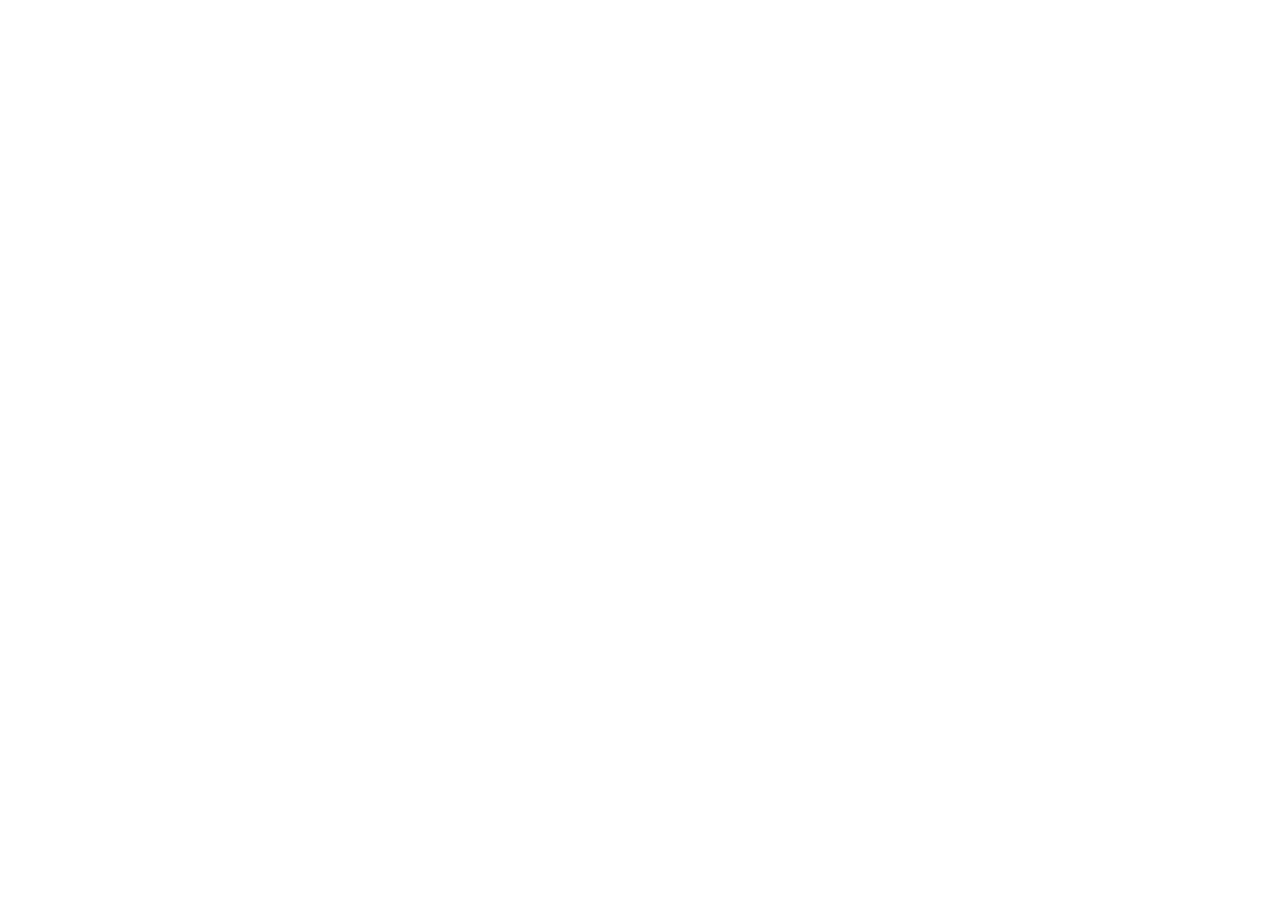
==== shop.html @ 735ef522 "initial" ====
<!DOCTYPE html>
<html lang="en">

    <head>
        <meta charset="UTF-8">
        <meta http-equiv="X-UA-Compatible" content="IE=edge">
        <meta name="viewport" content="width=device-width, initial-scale=1.0">
        <title>Tech2etc Ecommerce Tutorial</title>
        <link rel="stylesheet" href="https://pro.fontawesome.com/releases/v5.10.0/css/all.css" />

        <link rel="stylesheet" href="style.css">
    </head>

    <body>

        <script src="script.js"></script>
    </body>

</html>
---- style.css ----
@import url("https://fonts.googleapis.com/css2?family=Spartan:wght@100;200;300;400;500;600;700;800;900&display=swap");
* {
  margin: 0;
  padding: 0;
  box-sizing: border-box;
  font-family: "Spartan", sans-serif;
}

html {
  scroll-behavior: smooth;
}

/* Global Styles */

h1 {
  font-size: 50px;
  line-height: 64px;
  color: #222;
}

h2 {
  font-size: 46px;
  line-height: 54px;
  color: #222;
}

h4 {
  font-size: 20px;
  color: #222;
}

h6 {
  font-weight: 700;
  font-size: 12px;
}

p {
  font-size: 16px;
  color: #465b52;
  margin: 15px 0 20px 0;
}

.section-p1 {
  padding: 40px 80px;
}

.section-m1 {
  margin: 40px 0;
}

body {
  width: 100%;
  font-family: Georgia, 'Times New Roman', Times, serif;
}

a {
  text-decoration: none;
  color: inherit;
}

/* Topbar */
.topbar {
  display: flex;
  justify-content: space-between;
  align-items: center;
  text-align: center;
  padding: 20px 10%;
  background-color: #e3e6f3; 
  box-shadow: 0 5px 15px rgba(0, 0, 0, 0.06);
  position: sticky;
  inset: 0;
  z-index: 100;
}

.navbar {
  display: flex;
  align-items: center;
  gap: 20px;
}

.navbar a {
  font-size: 16px;
  font-weight: 600;
  color: #1a1a1a;
  transition: .3s;
  border-bottom: 2px solid transparent;
}

.navbar a:hover,
.navbar a.active {
  color: #088178;
  border-bottom: 2px solid #088178;
}

.navbar i {
  font-size: 24px;
}

/* Header */
.header {
  display: flex;
  align-items: center;
  height: 90vh;
  background-image: url('img/hero4.png');
  background-size: cover;
  background-position: center;
}

.header-text {
  padding-left: 10%;
}

.header-text h4 {
  padding-bottom: 15px;
}

.header-text h1 {
  color: #088178;
}

.header-text a {
  background-image: url('img/button.png');
  background-size: contain;
  background-repeat: no-repeat;
  padding: 14px 80px 14px 65px;
  font-size: 15px;
  font-weight: 700;
  display: inline-block;
  color: #088178;
}
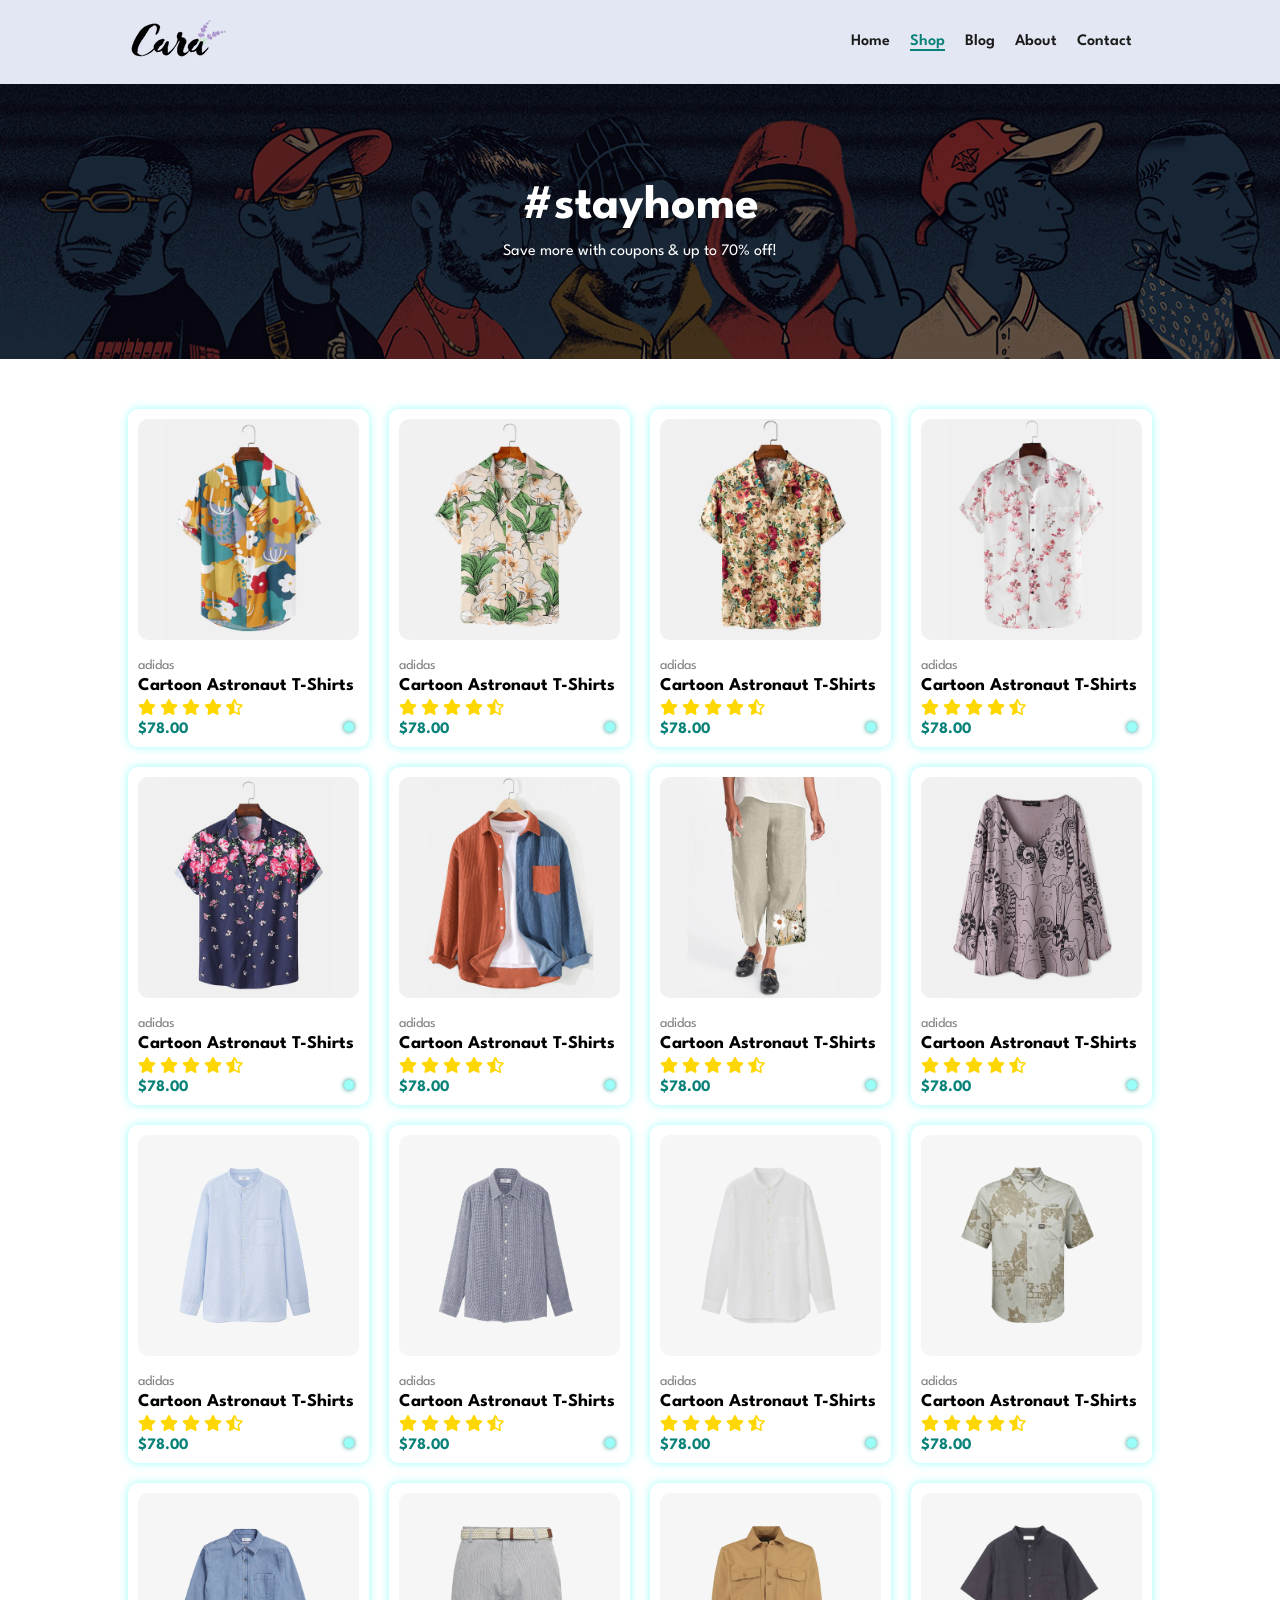
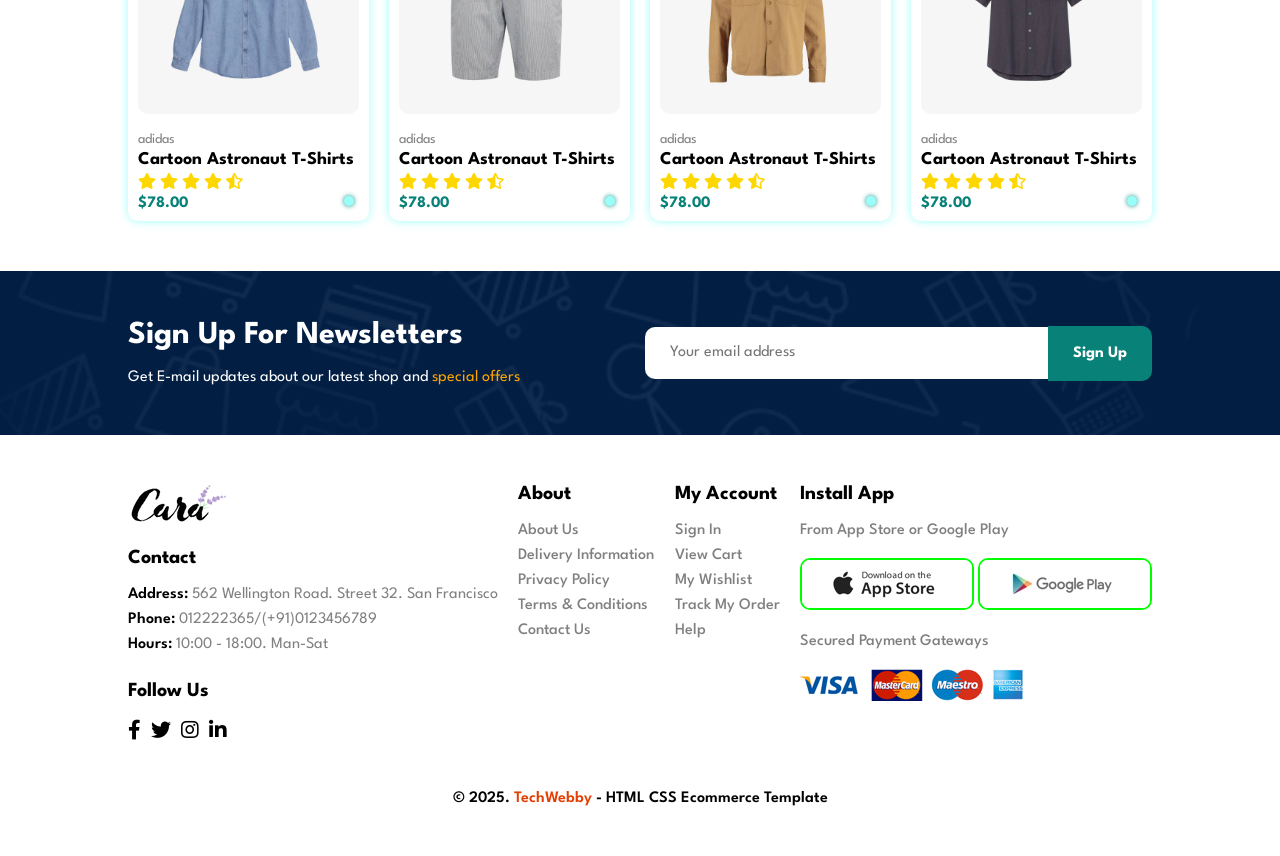
==== commit b433772e: "shop qismi tugadi" ====
--- a/shop.html
+++ b/shop.html
@@ -1,19 +1,364 @@
 <!DOCTYPE html>
 <html lang="en">
-
-    <head>
-        <meta charset="UTF-8">
-        <meta http-equiv="X-UA-Compatible" content="IE=edge">
-        <meta name="viewport" content="width=device-width, initial-scale=1.0">
-        <title>Tech2etc Ecommerce Tutorial</title>
-        <link rel="stylesheet" href="https://pro.fontawesome.com/releases/v5.10.0/css/all.css" />
-
-        <link rel="stylesheet" href="style.css">
-    </head>
-
-    <body>
-
-        <script src="script.js"></script>
-    </body>
-
-</html>+  <head>
+    <meta charset="UTF-8" />
+    <meta http-equiv="X-UA-Compatible" content="IE=edge" />
+    <meta name="viewport" content="width=device-width, initial-scale=1.0" />
+    <title>Cara Ecommerce</title>
+    <!-- Font Awesome -->
+    <link
+      rel="stylesheet"
+      href="https://pro.fontawesome.com/releases/v5.10.0/css/all.css"
+    />
+    <!-- Boxicons -->
+    <link
+      href="https://cdn.boxicons.com/3.0.5/fonts/basic/boxicons.min.css"
+      rel="stylesheet"
+    />
+    <!-- Css -->
+    <link rel="stylesheet" href="style.css" />
+  </head>
+  <body>
+    <!-- Topbar -->
+    <div class="topbar">
+      <a href="#"><img class="topbar-logo" src="img/logo.png" alt="" /></a>
+      <div class="navbar">
+        <div class="navbar-list">
+          <a href="index.html">Home</a>
+          <a class="active" href="shop.html">Shop</a>
+          <a href="blog.html">Blog</a>
+          <a href="about.html">About</a>
+          <a href="contact.html">Contact</a>
+        </div>
+        <a href="cart.html"><i class="bx bx-shopping-bag"></i></a>
+        <i class="bx bx-menu menu"></i>
+      </div>
+    </div>
+
+    <!-- Shop Header -->
+    <div class="shop-header">
+      <h1>#stayhome</h1>
+      <p>Save more with coupons & up to 70% off!</p>
+    </div>
+
+    <!-- Product -->
+    <div class="product-wrapper">
+      <!-- Product1 -->
+      <div class="product">
+        <div class="product-content">
+          <div class="product-item">
+            <img src="img/products/f1.jpg" alt="" />
+            <span>adidas</span>
+            <h3>Cartoon Astronaut T-Shirts</h3>
+            <div class="rating">
+              <i class="fas fa-star"></i>
+              <i class="fas fa-star"></i>
+              <i class="fas fa-star"></i>
+              <i class="fas fa-star"></i>
+              <i class="fas fa-star-half-alt"></i>
+            </div>
+            <h4>$78.00</h4>
+            <a href="#"><i class="bxr bx-cart"></i> </a>
+          </div>
+
+          <div class="product-item">
+            <img src="img/products/f2.jpg" alt="" />
+            <span>adidas</span>
+            <h3>Cartoon Astronaut T-Shirts</h3>
+            <div class="rating">
+              <i class="fas fa-star"></i>
+              <i class="fas fa-star"></i>
+              <i class="fas fa-star"></i>
+              <i class="fas fa-star"></i>
+              <i class="fas fa-star-half-alt"></i>
+            </div>
+            <h4>$78.00</h4>
+            <a href="#"><i class="bxr bx-cart"></i> </a>
+          </div>
+
+          <div class="product-item">
+            <img src="img/products/f3.jpg" alt="" />
+            <span>adidas</span>
+            <h3>Cartoon Astronaut T-Shirts</h3>
+            <div class="rating">
+              <i class="fas fa-star"></i>
+              <i class="fas fa-star"></i>
+              <i class="fas fa-star"></i>
+              <i class="fas fa-star"></i>
+              <i class="fas fa-star-half-alt"></i>
+            </div>
+            <h4>$78.00</h4>
+            <a href="#"><i class="bxr bx-cart"></i> </a>
+          </div>
+
+          <div class="product-item">
+            <img src="img/products/f4.jpg" alt="" />
+            <span>adidas</span>
+            <h3>Cartoon Astronaut T-Shirts</h3>
+            <div class="rating">
+              <i class="fas fa-star"></i>
+              <i class="fas fa-star"></i>
+              <i class="fas fa-star"></i>
+              <i class="fas fa-star"></i>
+              <i class="fas fa-star-half-alt"></i>
+            </div>
+            <h4>$78.00</h4>
+            <a href="#"><i class="bxr bx-cart"></i> </a>
+          </div>
+
+          <div class="product-item">
+            <img src="img/products/f5.jpg" alt="" />
+            <span>adidas</span>
+            <h3>Cartoon Astronaut T-Shirts</h3>
+            <div class="rating">
+              <i class="fas fa-star"></i>
+              <i class="fas fa-star"></i>
+              <i class="fas fa-star"></i>
+              <i class="fas fa-star"></i>
+              <i class="fas fa-star-half-alt"></i>
+            </div>
+            <h4>$78.00</h4>
+            <a href="#"><i class="bxr bx-cart"></i> </a>
+          </div>
+
+          <div class="product-item">
+            <img src="img/products/f6.jpg" alt="" />
+            <span>adidas</span>
+            <h3>Cartoon Astronaut T-Shirts</h3>
+            <div class="rating">
+              <i class="fas fa-star"></i>
+              <i class="fas fa-star"></i>
+              <i class="fas fa-star"></i>
+              <i class="fas fa-star"></i>
+              <i class="fas fa-star-half-alt"></i>
+            </div>
+            <h4>$78.00</h4>
+            <a href="#"><i class="bxr bx-cart"></i> </a>
+          </div>
+
+          <div class="product-item">
+            <img src="img/products/f7.jpg" alt="" />
+            <span>adidas</span>
+            <h3>Cartoon Astronaut T-Shirts</h3>
+            <div class="rating">
+              <i class="fas fa-star"></i>
+              <i class="fas fa-star"></i>
+              <i class="fas fa-star"></i>
+              <i class="fas fa-star"></i>
+              <i class="fas fa-star-half-alt"></i>
+            </div>
+            <h4>$78.00</h4>
+            <a href="#"><i class="bxr bx-cart"></i> </a>
+          </div>
+
+          <div class="product-item">
+            <img src="img/products/f8.jpg" alt="" />
+            <span>adidas</span>
+            <h3>Cartoon Astronaut T-Shirts</h3>
+            <div class="rating">
+              <i class="fas fa-star"></i>
+              <i class="fas fa-star"></i>
+              <i class="fas fa-star"></i>
+              <i class="fas fa-star"></i>
+              <i class="fas fa-star-half-alt"></i>
+            </div>
+            <h4>$78.00</h4>
+            <a href="#"><i class="bxr bx-cart"></i> </a>
+          </div>
+        </div>
+      </div>
+
+      <!-- Product2 -->
+      <div class="product">
+        <div class="product-content">
+          <div class="product-item">
+            <img src="img/products/n1.jpg" alt="" />
+            <span>adidas</span>
+            <h3>Cartoon Astronaut T-Shirts</h3>
+            <div class="rating">
+              <i class="fas fa-star"></i>
+              <i class="fas fa-star"></i>
+              <i class="fas fa-star"></i>
+              <i class="fas fa-star"></i>
+              <i class="fas fa-star-half-alt"></i>
+            </div>
+            <h4>$78.00</h4>
+            <a href="#"><i class="bxr bx-cart"></i> </a>
+          </div>
+
+          <div class="product-item">
+            <img src="img/products/n2.jpg" alt="" />
+            <span>adidas</span>
+            <h3>Cartoon Astronaut T-Shirts</h3>
+            <div class="rating">
+              <i class="fas fa-star"></i>
+              <i class="fas fa-star"></i>
+              <i class="fas fa-star"></i>
+              <i class="fas fa-star"></i>
+              <i class="fas fa-star-half-alt"></i>
+            </div>
+            <h4>$78.00</h4>
+            <a href="#"><i class="bxr bx-cart"></i> </a>
+          </div>
+
+          <div class="product-item">
+            <img src="img/products/n3.jpg" alt="" />
+            <span>adidas</span>
+            <h3>Cartoon Astronaut T-Shirts</h3>
+            <div class="rating">
+              <i class="fas fa-star"></i>
+              <i class="fas fa-star"></i>
+              <i class="fas fa-star"></i>
+              <i class="fas fa-star"></i>
+              <i class="fas fa-star-half-alt"></i>
+            </div>
+            <h4>$78.00</h4>
+            <a href="#"><i class="bxr bx-cart"></i> </a>
+          </div>
+
+          <div class="product-item">
+            <img src="img/products/n4.jpg" alt="" />
+            <span>adidas</span>
+            <h3>Cartoon Astronaut T-Shirts</h3>
+            <div class="rating">
+              <i class="fas fa-star"></i>
+              <i class="fas fa-star"></i>
+              <i class="fas fa-star"></i>
+              <i class="fas fa-star"></i>
+              <i class="fas fa-star-half-alt"></i>
+            </div>
+            <h4>$78.00</h4>
+            <a href="#"><i class="bxr bx-cart"></i> </a>
+          </div>
+
+          <div class="product-item">
+            <img src="img/products/n5.jpg" alt="" />
+            <span>adidas</span>
+            <h3>Cartoon Astronaut T-Shirts</h3>
+            <div class="rating">
+              <i class="fas fa-star"></i>
+              <i class="fas fa-star"></i>
+              <i class="fas fa-star"></i>
+              <i class="fas fa-star"></i>
+              <i class="fas fa-star-half-alt"></i>
+            </div>
+            <h4>$78.00</h4>
+            <a href="#"><i class="bxr bx-cart"></i> </a>
+          </div>
+
+          <div class="product-item">
+            <img src="img/products/n6.jpg" alt="" />
+            <span>adidas</span>
+            <h3>Cartoon Astronaut T-Shirts</h3>
+            <div class="rating">
+              <i class="fas fa-star"></i>
+              <i class="fas fa-star"></i>
+              <i class="fas fa-star"></i>
+              <i class="fas fa-star"></i>
+              <i class="fas fa-star-half-alt"></i>
+            </div>
+            <h4>$78.00</h4>
+            <a href="#"><i class="bxr bx-cart"></i> </a>
+          </div>
+
+          <div class="product-item">
+            <img src="img/products/n7.jpg" alt="" />
+            <span>adidas</span>
+            <h3>Cartoon Astronaut T-Shirts</h3>
+            <div class="rating">
+              <i class="fas fa-star"></i>
+              <i class="fas fa-star"></i>
+              <i class="fas fa-star"></i>
+              <i class="fas fa-star"></i>
+              <i class="fas fa-star-half-alt"></i>
+            </div>
+            <h4>$78.00</h4>
+            <a href="#"><i class="bxr bx-cart"></i> </a>
+          </div>
+
+          <div class="product-item">
+            <img src="img/products/n8.jpg" alt="" />
+            <span>adidas</span>
+            <h3>Cartoon Astronaut T-Shirts</h3>
+            <div class="rating">
+              <i class="fas fa-star"></i>
+              <i class="fas fa-star"></i>
+              <i class="fas fa-star"></i>
+              <i class="fas fa-star"></i>
+              <i class="fas fa-star-half-alt"></i>
+            </div>
+            <h4>$78.00</h4>
+            <a href="#"><i class="bxr bx-cart"></i> </a>
+          </div>
+        </div>
+      </div>
+    </div>
+
+    <!-- Sign -->
+    <div class="sign">
+      <div class="sign-text">
+        <h2>Sign Up For Newsletters</h2>
+        <p>
+          Get E-mail updates about our latest shop and
+          <span>special offers</span>
+        </p>
+      </div>
+      <div class="sign-form">
+        <input type="email" placeholder="Your email address" />
+        <a href="#">Sign Up</a>
+      </div>
+    </div>
+
+    <!-- Footer -->
+    <div class="footer">
+      <div class="footer-logo">
+        <img src="img/logo.png" alt="" />
+        <h3>Contact</h3>
+        <p>
+          <span>Address:</span> 562 Wellington Road. Street 32. San Francisco
+        </p>
+        <p><span>Phone:</span> 012222365/(+91)0123456789</p>
+        <p><span>Hours:</span> 10:00 - 18:00. Man-Sat</p>
+        <h3 class="footer-follow">Follow Us</h3>
+        <div class="social">
+          <a href="#"><i class="fab fa-facebook-f"></i></a>
+          <a href="#"><i class="fab fa-twitter"></i></a>
+          <a href="#"><i class="fab fa-instagram"></i></a>
+          <a href="#"><i class="fab fa-linkedin-in"></i></a>
+        </div>
+      </div>
+      <div class="footer-about">
+        <h3>About</h3>
+        <a href="#">About Us</a>
+        <a href="#">Delivery Information</a>
+        <a href="#">Privacy Policy</a>
+        <a href="#">Terms & Conditions</a>
+        <a href="#">Contact Us</a>
+      </div>
+      <div class="footer-about">
+        <h3>My Account</h3>
+        <a href="#">Sign In</a>
+        <a href="#">View Cart</a>
+        <a href="#">My Wishlist</a>
+        <a href="#">Track My Order</a>
+        <a href="#">Help</a>
+      </div>
+      <div class="install">
+        <h3>Install App</h3>
+        <p>From App Store or Google Play</p>
+        <div class="app-logo">
+          <img src="img/pay/app.jpg" alt="" />
+          <img src="img/pay/play.jpg" alt="" />
+        </div>
+        <p>Secured Payment Gateways</p>
+        <img src="img/pay/pay.png" alt="" />
+      </div>
+    </div>
+
+    <!-- Footer Bottom -->
+    <div class="footer-bottom">
+      <p>&copy; 2025. <span>TechWebby</span> - HTML CSS Ecommerce Template</p>
+    </div>
+    <script src="script.js"></script>
+  </body>
+</html>
--- a/style.css
+++ b/style.css
@@ -10,49 +10,6 @@
   scroll-behavior: smooth;
 }
 
-/* Global Styles */
-
-h1 {
-  font-size: 50px;
-  line-height: 64px;
-  color: #222;
-}
-
-h2 {
-  font-size: 46px;
-  line-height: 54px;
-  color: #222;
-}
-
-h4 {
-  font-size: 20px;
-  color: #222;
-}
-
-h6 {
-  font-weight: 700;
-  font-size: 12px;
-}
-
-p {
-  font-size: 16px;
-  color: #465b52;
-  margin: 15px 0 20px 0;
-}
-
-.section-p1 {
-  padding: 40px 80px;
-}
-
-.section-m1 {
-  margin: 40px 0;
-}
-
-body {
-  width: 100%;
-  font-family: Georgia, 'Times New Roman', Times, serif;
-}
-
 a {
   text-decoration: none;
   color: inherit;
@@ -63,7 +20,6 @@
   display: flex;
   justify-content: space-between;
   align-items: center;
-  text-align: center;
   padding: 20px 10%;
   background-color: #e3e6f3; 
   box-shadow: 0 5px 15px rgba(0, 0, 0, 0.06);
@@ -78,7 +34,13 @@
   gap: 20px;
 }
 
-.navbar a {
+.navbar-list {
+  display: flex;
+  align-items: center;
+  gap: 20px;
+}
+
+.navbar-list a {
   font-size: 16px;
   font-weight: 600;
   color: #1a1a1a;
@@ -86,8 +48,8 @@
   border-bottom: 2px solid transparent;
 }
 
-.navbar a:hover,
-.navbar a.active {
+.navbar-list a:hover,
+.navbar-list a.active {
   color: #088178;
   border-bottom: 2px solid #088178;
 }
@@ -96,12 +58,51 @@
   font-size: 24px;
 }
 
+.navbar .menu {
+  display: none;
+  cursor: pointer;
+}
+
+.navbar .menu:hover {
+  color: #088178;
+} 
+
+/* Mobile Responsive Styles */
+@media (max-width: 650px) {
+  .topbar {
+    padding: 15px 5%;
+  }
+
+  .navbar .menu {
+    display: block;
+  }
+
+  .navbar-list {
+    position: fixed;
+    top: 0;
+    left: 0;
+    background-color: white;
+    width: 70%;
+    height: 100vh;
+    flex-direction: column;
+    align-items: start;
+    padding: 20px;
+    box-shadow: 0 5px 15px rgb(111, 99, 99);
+    transform: translateX(-100%);
+    transition: .5s;
+  }
+
+  .navbar-list.active {
+    transform: translateX(0);
+  }
+}
+
 /* Header */
 .header {
   display: flex;
   align-items: center;
   height: 90vh;
-  background-image: url('img/hero4.png');
+  background-image: url(img/hero4.png);
   background-size: cover;
   background-position: center;
 }
@@ -116,10 +117,16 @@
 
 .header-text h1 {
   color: #088178;
+  font-size: 50px;
+  margin-top: 10px;
+}
+
+.header-text h2 {
+  font-size: 50px;
 }
 
 .header-text a {
-  background-image: url('img/button.png');
+  background-image: url(img/button.png);
   background-size: contain;
   background-repeat: no-repeat;
   padding: 14px 80px 14px 65px;
@@ -127,4 +134,456 @@
   font-weight: 700;
   display: inline-block;
   color: #088178;
+}
+
+@media (max-width: 650px) {
+  .header-text {
+    padding-left: 5%;
+  }
+
+  .header-text h1 {
+  color: #088178;
+  font-size: 40px;
+  margin-top: 10px;
+}
+
+.header-text h2 {
+  font-size: 40px;
+}
+}
+
+/* Feature */
+.feature {
+  display: flex;
+  align-items: center;
+  justify-content: space-between;
+  flex-wrap: wrap;
+  gap: 10px;
+  margin: 50px 10%;
+}
+
+.feature-item {
+  text-align: center;
+  padding: 15px;
+  box-shadow: 0 0 10px #9afff8;
+  border-radius: 10px;
+  transition: .3s;
+}
+
+.feature-item img {
+  width: 100%;
+  margin: auto;
+  display: block; 
+  margin-bottom: 5px;
+}
+
+.feature-item:hover {
+  background-color: #088178;
+  color: white;
+  box-shadow: 0 0 10px #00433e;
+}
+
+.feature-item h3 {
+  margin-top: 5px;
+  font-size: 14px;
+  background-color: #9afff8;
+  padding: 5px 10px;
+  display: inline-block;
+  font-weight: 500;
+  border-radius: 5px;
+}
+
+@media (max-width: 480px) {
+  .feature {
+    gap: 30px;
+    margin: 30px 5%;
+  }
+  .feature-item {
+    width: 100%;
+  }
+}
+
+/* Product */
+.product-wrapper {
+  margin: 50px 0;
+}
+.product {
+  margin: 20px 10%;
+}
+
+.product-title {
+  text-align: center;
+  margin-bottom: 30px;
+}
+
+.product-title h2 {
+  font-size: 48px;
+}
+
+.product-content {
+  display: grid;
+  grid-template-columns: repeat(4, 1fr);
+  gap: 20px;
+}
+
+.product-item {
+  padding: 10px;
+  box-shadow: 0 0 10px #9afff8;
+  border-radius: 10px;
+  position: relative;
+}
+
+.product-item img {
+  width: 100%;
+  border-radius: 10px;
+}
+
+.product-item span {
+  font-size: 14px;
+  color: gray;
+  margin: 15px 0 5px;
+  display: block;
+}
+
+.product-item h3 {
+  font-size: 18px;
+  margin-bottom: 5px;
+}
+
+.product-item .rating {
+  color: gold;
+  margin-bottom: 5px;
+}
+
+.product-item h4 {
+  color: #088178;
+}
+
+.product-item a {
+  color: #00433e;
+  font-size: 24px;
+  background-color: #9afff8;
+  border-radius: 50%;
+  padding: 5px;
+  display: flex;
+  justify-content: center;
+  align-items: center;
+  box-shadow: 0 0 5px #008980;
+  position: absolute;
+  bottom: 15px;
+  right: 15px;
+}
+
+@media (max-width: 900px) {
+  .product {
+    margin: 30px 5%;
+  }
+  .product-content {
+  grid-template-columns: repeat(2, 1fr);
+  
+}
+}
+
+@media (max-width: 480px) {
+  .product-wrapper {
+  margin: 30px 0;
+  }
+  .product-title h2 {
+    font-size: 32px;
+  }
+  .product-content {
+    grid-template-columns: repeat(1, 1fr);
+  }
+}
+
+/* Services */
+.services {
+  background-image: url('img/banner/b2.jpg');
+  padding: 50px 0;
+  text-align: center;
+  color: white;
+}
+
+.services h3 {
+  font-size: 24px;
+  margin: 15px 0;
+}
+
+.services h3 span {
+  color: rgb(183, 0, 0);
+}
+
+.services a {
+  background-color: white;
+  color: black;
+  padding: 13px 20px;
+  display: inline-block;
+  border-radius: 5px;
+}
+
+@media (max-width: 480px) {
+  .services h3 {
+    font-size: 18px;
+  }
+
+  .services a {
+    padding: 10px 15px;
+  }
+}
+
+/* sm banner */
+.sm-banner {
+  display: grid;
+  grid-template-columns: repeat(2, 1fr);
+  gap: 20px;
+  margin: 50px 10% 20px;
+}
+
+.sm-banner .sm-banner-item {
+  padding: 100px 30px;
+  background-image: url("img/banner/b17.jpg");
+  background-size: cover;
+  background-position: center;
+  color: white;
+  border-radius: 10px;
+}
+
+.sm-banner .sm-banner-item:nth-child(2) {
+  background-image: url("img/banner/b10.jpg");
+}
+
+.sm-banner-item h2 {
+  font-size: 36px;
+  margin: 10px 0;
+  text-transform: uppercase;
+}
+
+.sm-banner-item a {
+  padding: 13px 20px;
+  border-radius: 10px;
+  border: 1px solid white;
+  display: inline-block;
+  margin-top: 10px;
+  transition: .3s;
+}
+
+.sm-banner-item a:hover {
+  background-color: white;
+  color: black;
+}
+
+@media (max-width: 700px) {
+  .sm-banner {
+    grid-template-columns: repeat(1, 1fr);
+    margin: 30px 5%;
+  }
+}
+
+/* Banner */
+.banner {
+  display: grid;
+  grid-template-columns: repeat(3, 1fr);
+  gap: 20px;
+  margin: 0px 10% 50px;
+}
+
+.banner-item {
+  padding: 100px 20px;
+  background-image: url("img/banner/b7.jpg");
+  background-size: cover;
+  background-position: center;
+  color: white;
+}
+
+.banner-item:nth-child(2) {
+  background-image: url("img/banner/b4.jpg");
+}
+
+.banner-item:nth-child(3) {
+  background-image: url("img/banner/b18.jpg");
+}
+
+.banner-item h2 {
+  font-size: 28px;
+  text-transform: uppercase;
+  margin-bottom: 10px;
+}
+
+@media (max-width: 965px) {
+  .banner {
+    grid-template-columns: repeat(2, 1fr);
+  }
+}
+
+@media (max-width: 700px) {
+  .banner {
+    grid-template-columns: repeat(1, 1fr);
+    margin: 0px 5% 50px;
+  }
+}
+
+/* Sign */
+.sign {
+  background-image: url("img/banner/b14.png");
+  background-size: cover;
+  background-position: center;
+  padding: 50px 10%;
+  background-color: #021E43;
+  color: white;
+  margin-bottom: 50px;
+  display: flex;
+  justify-content: space-between;
+  align-items: center;
+  gap: 10px;
+}
+
+.sign h2 {
+  font-size: 32px;
+  margin-bottom: 20px;
+}
+
+.sign p span {
+  color: orange;
+}
+
+.sign-text {
+  width: 50%;
+}
+
+.sign-form {
+  display: flex;
+  align-items: center;
+  width: 50%;
+}
+
+.sign-form input {
+  padding: 20px 25px;
+  border-radius: 10px 0 0 10px;
+  border: 0;
+  width: 100%;
+}
+
+.sign-form input::placeholder {
+  font-size: 16px;
+}
+
+.sign-form input:focus {
+  outline: none;
+}
+
+.sign-form a {
+  padding: 20px 25px;
+  background-color: #088178;
+  color: white;
+  border-radius: 0 10px 10px 0;
+  font-weight: 700; 
+  flex-shrink: 0;
+}
+
+@media(max-width: 850px) {
+  .sign {
+    padding: 50px 5%;
+    align-items: start;
+    flex-direction: column;
+  }
+  .sign-text {
+    width: 100%;
+    margin-bottom: 20px;
+  }
+  .sign-form {
+    width: 100%;
+  }
+}
+
+/* Footer */
+.footer {
+  margin: 50px 10%;
+  display: flex;
+  justify-content: space-between;
+  gap: 20px;
+}
+
+.footer-logo img {
+  margin-bottom: 20px;
+}
+
+.footer-logo p {
+  margin-bottom: 10px;
+  color: gray;
+}
+
+.footer-logo span {
+  font-weight: 600;
+  color: black;
+}
+
+.footer-logo .footer-follow {
+  margin-top: 30px;
+}
+
+.social{
+  display: flex;
+  align-items: center;
+  gap: 10px;
+  font-size: 20px;
+}
+
+.footer h3 {
+  margin-bottom: 20px;
+  font-size: 20px;
+  color: black;
+}
+
+.footer-about a{
+  display: block;
+  margin-bottom: 10px;
+  font-weight: 500;
+  color: gray;
+}
+
+.install {
+  color: gray;
+  font-weight: 500;
+}
+
+.install p {
+  margin: 20px 0;
+}
+
+.install .app-logo img {
+  border: 2px solid lime;
+  border-radius: 10px;
+}
+
+.footer-bottom {
+  margin: 50px 5%;
+  text-align: center;
+  font-weight: 600;
+}
+
+.footer-bottom span {
+  color: rgb(228, 62, 2);
+}
+
+@media(max-width: 900px) {
+  .footer {
+    flex-direction: column;
+    align-items: start;
+    margin: 30px 5%;
+  }
+}
+
+/* Shop Header */
+.shop-header {
+  padding: 100px 5%;
+  background-image: url("img/banner/b1.jpg");
+  background-size: cover;
+  background-position: center;
+  color: white;
+  text-align: center;
+}
+
+.shop-header h1 {
+  font-size: 48px;
+  margin-bottom: 15px;
 }
